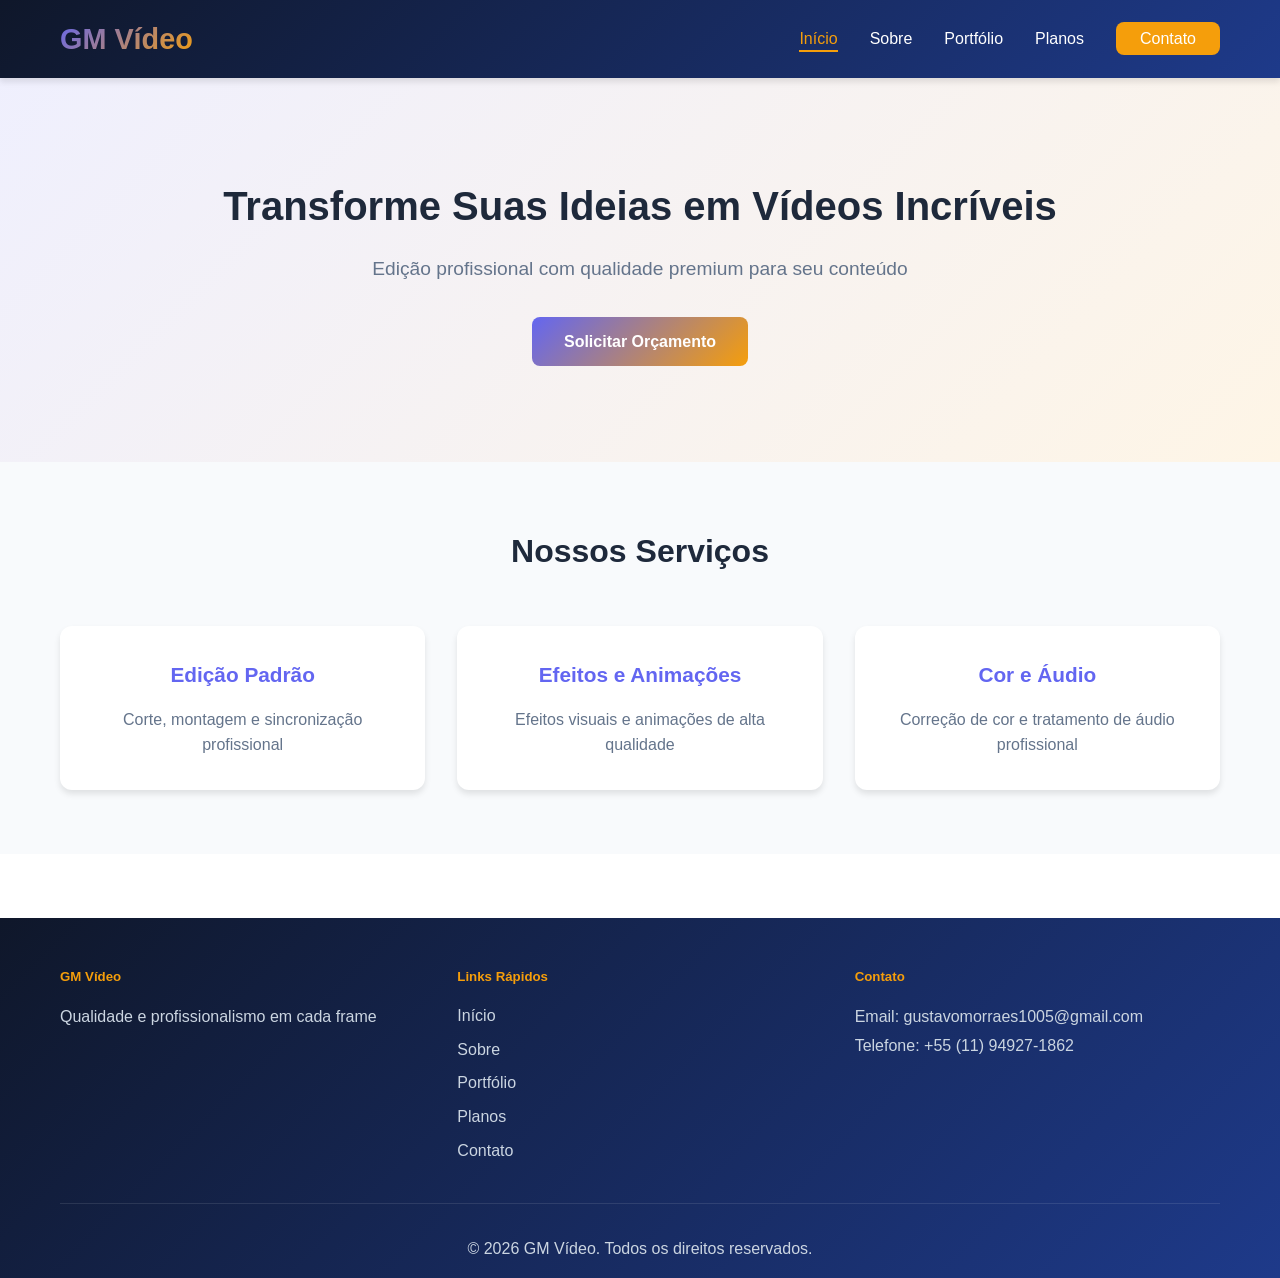
==== index.html @ 6e827ab7 "1.0" ====
<!DOCTYPE html>
<html lang="pt-BR">
<head>
    <meta charset="UTF-8">
    <meta name="viewport" content="width=device-width, initial-scale=1.0">
    <meta name="description" content="GM Vídeo - Serviço profissional de edição de vídeos de alta qualidade">
    <title>GM Vídeo - Edição de Vídeos Profissional</title>
    <link rel="stylesheet" href="styles.css">
</head>
<body>
    <!-- HEADER -->
    <header class="header">
        <nav class="navbar">
            <div class="container">
                <div class="logo">
                    <h1>GM Vídeo</h1>
                </div>
                <button class="nav-toggle" type="button" aria-label="Abrir menu" aria-expanded="false">
                    <span></span>
                    <span></span>
                    <span></span>
                </button>
                <ul class="nav-links">
                    <li><a href="index.html" class="active">Início</a></li>
                    <li><a href="sobre.html">Sobre</a></li>
                    <li><a href="trabalhos.html">Portfólio</a></li>
                    <li><a href="planos.html">Planos</a></li>
                    <li><a href="contato.html" class="btn-contact">Contato</a></li>
                </ul>
            </div>
        </nav>
    </header>

    <!-- MAIN CONTENT -->
    <main class="main-content">
        <section class="hero">
            <div class="container">
                <div class="hero-content">
                    <h2>Transforme Suas Ideias em Vídeos Incríveis</h2>
                    <p>Edição profissional com qualidade premium para seu conteúdo</p>
                    <a href="planos.html" class="btn btn-primary">Solicitar Orçamento</a>
                </div>
            </div>
        </section>

        <section class="services">
            <div class="container">
                <h3>Nossos Serviços</h3>
                <div class="services-grid">
                    <div class="service-card">
                        <h4>Edição Padrão</h4>
                        <p>Corte, montagem e sincronização profissional</p>
                    </div>
                    <div class="service-card">
                        <h4>Efeitos e Animações</h4>
                        <p>Efeitos visuais e animações de alta qualidade</p>
                    </div>
                    <div class="service-card">
                        <h4>Cor e Áudio</h4>
                        <p>Correção de cor e tratamento de áudio profissional</p>
                    </div>
                </div>
            </div>
        </section>
    </main>

    <!-- FOOTER -->
    <footer class="footer" id="contato">
        <div class="container">
            <div class="footer-content">
                <div class="footer-section">
                    <h5>GM Vídeo</h5>
                    <p>Qualidade e profissionalismo em cada frame</p>
                </div>
                <div class="footer-section">
                    <h5>Links Rápidos</h5>
                    <ul>
                        <li><a href="index.html">Início</a></li>
                        <li><a href="sobre.html">Sobre</a></li>
                        <li><a href="trabalhos.html">Portfólio</a></li>
                        <li><a href="planos.html">Planos</a></li>
                        <li><a href="contato.html">Contato</a></li>
                    </ul>
                </div>
                <div class="footer-section">
                    <h5>Contato</h5>
                    <p>Email: gustavomorraes1005@gmail.com</p>
                    <p>Telefone: +55 (11) 94927-1862</p>
                </div>
            </div>
            <div class="footer-bottom">
                <p>&copy; 2026 GM Vídeo. Todos os direitos reservados.</p>
            </div>
        </div>
    </footer>

    <script>
        const navToggle = document.querySelector('.nav-toggle');
        const navLinks = document.querySelector('.nav-links');

        if (navToggle && navLinks) {
            navToggle.addEventListener('click', () => {
                const isOpen = navLinks.classList.toggle('is-open');
                navToggle.setAttribute('aria-expanded', String(isOpen));
                navToggle.setAttribute('aria-label', isOpen ? 'Fechar menu' : 'Abrir menu');
            });

            navLinks.querySelectorAll('a').forEach((link) => {
                link.addEventListener('click', () => {
                    navLinks.classList.remove('is-open');
                    navToggle.setAttribute('aria-expanded', 'false');
                    navToggle.setAttribute('aria-label', 'Abrir menu');
                });
            });

            window.addEventListener('resize', () => {
                if (window.innerWidth > 768) {
                    navLinks.classList.remove('is-open');
                    navToggle.setAttribute('aria-expanded', 'false');
                    navToggle.setAttribute('aria-label', 'Abrir menu');
                }
            });
        }
    </script>
</body>
</html>
---- styles.css ----
/* ===== RESET E VARIÁVEIS ===== */
* {
    margin: 0;
    padding: 0;
    box-sizing: border-box;
}

:root {
    --primary-color: #6366f1;
    --secondary-color: #f59e0b;
    --dark-bg: #0f172a;
    --light-bg: #f8fafc;
    --text-dark: #1e293b;
    --text-light: #64748b;
    --border-color: #e2e8f0;
    --shadow: 0 4px 6px rgba(0, 0, 0, 0.1);
}

body {
    font-family: 'Segoe UI', Tahoma, Geneva, Verdana, sans-serif;
    line-height: 1.6;
    color: var(--text-dark);
    background-color: #fff;
    overflow-x: hidden;
}

img {
    max-width: 100%;
    display: block;
}

.container {
    max-width: 1200px;
    margin: 0 auto;
    padding: 0 20px;
}

button,
input,
textarea {
    font: inherit;
}

/* ===== HEADER E NAVEGAÇÃO ===== */
.header {
    background: linear-gradient(135deg, var(--dark-bg) 0%, #1e3a8a 100%);
    color: white;
    position: sticky;
    top: 0;
    z-index: 100;
    box-shadow: var(--shadow);
}

.navbar {
    padding: 1rem 0;
}

.navbar .container {
    display: flex;
    justify-content: space-between;
    align-items: center;
}

.logo h1 {
    font-size: 1.8rem;
    font-weight: 700;
    background: linear-gradient(135deg, #6366f1, #f59e0b);
    -webkit-background-clip: text;
    -webkit-text-fill-color: transparent;
    background-clip: text;
}

.nav-links {
    display: flex;
    list-style: none;
    gap: 2rem;
    align-items: center;
}

.nav-toggle {
    display: none;
    flex-direction: column;
    justify-content: center;
    gap: 0.3rem;
    width: 46px;
    height: 46px;
    border: 1px solid rgba(255, 255, 255, 0.3);
    border-radius: 0.65rem;
    background: rgba(255, 255, 255, 0.04);
    cursor: pointer;
    padding: 0.7rem 0.6rem;
    transition: all 0.25s ease;
}

.nav-toggle:hover {
    background: rgba(255, 255, 255, 0.08);
    border-color: rgba(255, 255, 255, 0.5);
}

.nav-toggle span {
    display: block;
    width: 100%;
    height: 2px;
    background: white;
    border-radius: 999px;
}

.nav-links a {
    color: white;
    text-decoration: none;
    transition: all 0.3s ease;
    font-weight: 500;
    position: relative;
}

.nav-links a:hover,
.nav-links a.active {
    color: var(--secondary-color);
}

.nav-links a.active::after {
    content: '';
    position: absolute;
    bottom: -5px;
    left: 0;
    width: 100%;
    height: 2px;
    background: var(--secondary-color);
}

.btn-contact {
    background: var(--secondary-color);
    color: white !important;
    padding: 0.5rem 1.5rem;
    border-radius: 0.5rem;
    transition: all 0.3s ease;
}

.btn-contact:hover {
    background: #d97706;
    transform: translateY(-2px);
}

/* ===== HERO SECTION ===== */
.hero {
    background: linear-gradient(135deg, rgba(99, 102, 241, 0.1) 0%, rgba(245, 158, 11, 0.1) 100%);
    padding: 6rem 0;
    text-align: center;
}

.hero-content h2 {
    font-size: 2.5rem;
    margin-bottom: 1rem;
    color: var(--text-dark);
    font-weight: 700;
}

.hero-content p {
    font-size: 1.2rem;
    color: var(--text-light);
    margin-bottom: 2rem;
}

/* ===== BOTÕES ===== */
.btn {
    display: inline-block;
    padding: 0.75rem 2rem;
    border-radius: 0.5rem;
    text-decoration: none;
    font-weight: 600;
    transition: all 0.3s ease;
    border: none;
    cursor: pointer;
    font-size: 1rem;
}

.btn-primary {
    background: linear-gradient(135deg, var(--primary-color), var(--secondary-color));
    color: white;
}

.btn-primary:hover {
    transform: translateY(-3px);
    box-shadow: 0 10px 20px rgba(99, 102, 241, 0.3);
}

.btn-secondary {
    background: white;
    color: var(--primary-color);
    border: 2px solid var(--primary-color);
}

.btn-secondary:hover {
    background: var(--primary-color);
    color: white;
}

/* ===== SECTION TITLES ===== */
section h3 {
    font-size: 2rem;
    text-align: center;
    margin-bottom: 3rem;
    color: var(--text-dark);
}

/* ===== SERVIÇOS ===== */
.services {
    padding: 4rem 0;
    background: var(--light-bg);
}

.services-grid {
    display: grid;
    grid-template-columns: repeat(auto-fit, minmax(280px, 1fr));
    gap: 2rem;
}

.service-card {
    background: white;
    padding: 2rem;
    border-radius: 0.75rem;
    box-shadow: var(--shadow);
    transition: all 0.3s ease;
    text-align: center;
}

.service-card:hover {
    transform: translateY(-5px);
    box-shadow: 0 10px 25px rgba(0, 0, 0, 0.15);
}

.service-card h4 {
    color: var(--primary-color);
    margin-bottom: 1rem;
    font-size: 1.3rem;
}

.service-card p {
    color: var(--text-light);
}

/* ===== PREÇOS ===== */
.pricing {
    padding: 4rem 0;
}

.pricing-grid {
    display: grid;
    grid-template-columns: repeat(auto-fit, minmax(280px, 1fr));
    gap: 2rem;
}

.pricing-card {
    background: white;
    border: 2px solid var(--border-color);
    padding: 2.5rem;
    border-radius: 0.75rem;
    transition: all 0.3s ease;
    display: flex;
    flex-direction: column;
}

.pricing-card.featured {
    border-color: var(--primary-color);
    box-shadow: 0 10px 30px rgba(99, 102, 241, 0.2);
    transform: scale(1.05);
}

.pricing-card:hover {
    transform: translateY(-5px);
    box-shadow: var(--shadow);
}

.pricing-card.featured:hover {
    transform: scale(1.05) translateY(-5px);
}

.pricing-card h4 {
    color: var(--text-dark);
    font-size: 1.5rem;
    margin-bottom: 1rem;
}

.price {
    font-size: 2.5rem;
    color: var(--primary-color);
    font-weight: 700;
    margin-bottom: 0.5rem;
}

.period {
    color: var(--text-light);
    margin-bottom: 1.5rem;
    font-size: 0.9rem;
}

.features {
    list-style: none;
    margin-bottom: 2rem;
    flex-grow: 1;
}

.features li {
    padding: 0.7rem 0;
    color: var(--text-light);
    border-bottom: 1px solid var(--border-color);
}

.features li:last-child {
    border-bottom: none;
}

.pricing-card .btn {
    width: 100%;
    text-align: center;
}

/* ===== PORTFÓLIO ===== */
.portfolio {
    padding: 4rem 0;
    background: var(--light-bg);
}

.portfolio-grid {
    display: grid;
    grid-template-columns: repeat(auto-fill, minmax(300px, 1fr));
    gap: 2rem;
}

.portfolio-card {
    background: white;
    border-radius: 0.75rem;
    overflow: hidden;
    box-shadow: var(--shadow);
    transition: all 0.3s ease;
}

.portfolio-card:hover {
    transform: translateY(-5px);
    box-shadow: 0 15px 30px rgba(0, 0, 0, 0.2);
}

.portfolio-image {
    position: relative;
    overflow: hidden;
    aspect-ratio: 16 / 9;
    background: linear-gradient(135deg, var(--primary-color), var(--secondary-color));
}

.video-thumb {
    width: 100%;
    height: 100%;
    display: block;
    object-fit: cover;
    transition: transform 0.3s ease;
}

.portfolio-card:hover .video-thumb {
    transform: scale(1.03);
}

.overlay {
    position: absolute;
    top: 0;
    left: 0;
    width: 100%;
    height: 100%;
    background: rgba(0, 0, 0, 0.5);
    display: flex;
    align-items: center;
    justify-content: center;
    opacity: 0;
    transition: opacity 0.3s ease;
}

.portfolio-card:hover .overlay {
    opacity: 1;
}

.play-btn {
    width: 60px;
    height: 60px;
    background: var(--secondary-color);
    border-radius: 50%;
    display: flex;
    align-items: center;
    justify-content: center;
    color: white;
    font-size: 1.5rem;
    text-decoration: none;
    transition: all 0.3s ease;
}

.play-btn:hover {
    background: #d97706;
    transform: scale(1.1);
}

.portfolio-info {
    padding: 1.5rem;
}

.portfolio-info h4 {
    color: var(--text-dark);
    margin-bottom: 0.5rem;
}

.portfolio-info p {
    color: var(--text-light);
    font-size: 0.9rem;
}

/* ===== FOOTER ===== */
.footer {
    background: linear-gradient(135deg, var(--dark-bg) 0%, #1e3a8a 100%);
    color: white;
    padding: 3rem 0 1rem;
    margin-top: 4rem;
}

.footer-content {
    display: grid;
    grid-template-columns: repeat(auto-fit, minmax(250px, 1fr));
    gap: 2rem;
    margin-bottom: 2rem;
}

.footer-section h5 {
    margin-bottom: 1rem;
    color: var(--secondary-color);
}

.footer-section ul {
    list-style: none;
}

.footer-section ul li {
    margin-bottom: 0.5rem;
}

.footer-section a {
    color: #cbd5e1;
    text-decoration: none;
    transition: color 0.3s ease;
}

.footer-section a:hover {
    color: var(--secondary-color);
}

.footer-section p {
    color: #cbd5e1;
    line-height: 1.8;
}

.footer-bottom {
    text-align: center;
    padding-top: 2rem;
    border-top: 1px solid rgba(255, 255, 255, 0.1);
    color: #cbd5e1;
}

/* ===== SOBRE ===== */
.about-section,
.contact-section {
    padding: 4rem 0;
}

.about-story {
    display: grid;
    grid-template-columns: 1.3fr 1fr;
    gap: 2rem;
    align-items: center;
}

.story-text h3,
.contact-header h3 {
    text-align: left;
    margin-bottom: 1.5rem;
}

.story-text p {
    color: var(--text-light);
    margin-bottom: 1rem;
    font-size: 1.05rem;
}

.highlight-box {
    background: linear-gradient(135deg, rgba(99, 102, 241, 0.08), rgba(245, 158, 11, 0.08));
    border: 1px solid var(--border-color);
    border-radius: 1rem;
    padding: 2rem;
    box-shadow: var(--shadow);
}

.highlight-box h4 {
    margin-bottom: 0.75rem;
    color: var(--primary-color);
}

.highlight-box p {
    color: var(--text-light);
}

.about-grid,
.stats-grid,
.process-grid {
    display: grid;
    grid-template-columns: repeat(auto-fit, minmax(220px, 1fr));
    gap: 2rem;
    margin-top: 2rem;
}

.about-card,
.stat-item,
.process-step,
.contact-card {
    background: white;
    border: 1px solid var(--border-color);
    border-radius: 1rem;
    padding: 2rem;
    box-shadow: var(--shadow);
}

.about-card h4,
.stat-item h4,
.process-step h4,
.contact-card h4 {
    color: var(--text-dark);
    margin-bottom: 0.75rem;
}

.about-card p,
.stat-item p,
.process-step p,
.contact-card p,
.contact-card li {
    color: var(--text-light);
}

.stat-item {
    text-align: center;
}

.stat-value {
    font-size: 2.2rem;
    font-weight: 700;
    color: var(--primary-color);
    margin-bottom: 0.5rem;
}

.process-step {
    position: relative;
}

.step-number {
    display: inline-flex;
    width: 40px;
    height: 40px;
    align-items: center;
    justify-content: center;
    border-radius: 50%;
    background: linear-gradient(135deg, var(--primary-color), var(--secondary-color));
    color: white;
    font-weight: 700;
    margin-bottom: 1rem;
}

/* ===== CONTATO ===== */
.contact-layout {
    display: grid;
    grid-template-columns: 1fr 1.3fr;
    gap: 2rem;
    align-items: start;
}

.contact-details {
    display: grid;
    gap: 1.5rem;
}

.contact-card ul {
    list-style: none;
    margin-top: 1rem;
}

.contact-card li {
    margin-bottom: 0.5rem;
}

.contact-form {
    background: white;
    border: 1px solid var(--border-color);
    border-radius: 1rem;
    box-shadow: var(--shadow);
    padding: 2rem;
}

.form-row {
    display: grid;
    grid-template-columns: repeat(2, minmax(0, 1fr));
    gap: 1rem;
}

.form-group {
    margin-bottom: 1rem;
}

.form-group label {
    display: block;
    margin-bottom: 0.5rem;
    font-weight: 600;
    color: var(--text-dark);
}

.form-group input,
.form-group textarea {
    width: 100%;
    padding: 0.9rem 1rem;
    border: 1px solid var(--border-color);
    border-radius: 0.75rem;
    font: inherit;
    background: #fff;
    color: var(--text-dark);
}

.form-group input:focus,
.form-group textarea:focus {
    outline: 2px solid rgba(99, 102, 241, 0.2);
    border-color: var(--primary-color);
}

.form-group textarea {
    min-height: 150px;
    resize: vertical;
}

.contact-form .btn {
    width: 100%;
}

/* ===== RESPONSIVIDADE ===== */
@media (max-width: 768px) {
    html {
        scroll-behavior: smooth;
    }

    .nav-toggle {
        display: flex;
    }

    .navbar .container {
        position: relative;
        display: flex;
        align-items: center;
        justify-content: space-between;
        gap: 1rem;
    }

    .nav-links {
        position: absolute;
        top: calc(100% + 0.75rem);
        left: 0;
        right: 0;
        flex-direction: column;
        align-items: stretch;
        gap: 0.5rem;
        background: rgba(15, 23, 42, 0.98);
        padding: 1rem;
        border-radius: 0.75rem;
        box-shadow: 0 12px 24px rgba(15, 23, 42, 0.25);
        opacity: 0;
        visibility: hidden;
        pointer-events: none;
        transform: translateY(-10px);
        transition: all 0.25s ease;
    }

    .nav-links.is-open {
        opacity: 1;
        visibility: visible;
        pointer-events: auto;
        transform: translateY(0);
    }

    .nav-links a {
        display: block;
        width: 100%;
        padding: 0.7rem 0.8rem;
        border-radius: 0.5rem;
        font-size: 0.98rem;
    }

    .nav-links a:hover,
    .nav-links a.active {
        background: rgba(255, 255, 255, 0.06);
    }

    .nav-links a.active::after {
        display: none;
    }

    .logo h1 {
        font-size: 1.4rem;
    }

    .hero-content h2 {
        font-size: 1.8rem;
    }

    .hero-content p {
        font-size: 1rem;
    }

    .pricing-card.featured {
        transform: scale(1);
    }

    .pricing-card.featured:hover {
        transform: translateY(-5px);
    }

    .about-story,
    .contact-layout {
        grid-template-columns: 1fr;
    }

    .form-row {
        grid-template-columns: 1fr;
    }

    section h3 {
        font-size: 1.5rem;
    }
}

@media (max-width: 480px) {
    .container {
        padding: 0 16px;
    }

    .navbar .container {
        padding-top: 0.5rem;
        padding-bottom: 0.5rem;
    }

    .hero {
        padding: 3rem 0;
    }

    .hero-content h2 {
        font-size: 1.5rem;
    }

    .service-card,
    .pricing-card,
    .contact-form,
    .about-card,
    .stat-item,
    .process-step,
    .contact-card {
        padding: 1.25rem;
    }

    .btn {
        width: 100%;
        text-align: center;
        min-height: 48px;
        display: inline-flex;
        align-items: center;
        justify-content: center;
    }

    .form-group input,
    .form-group textarea {
        min-height: 48px;
        padding: 0.9rem 0.85rem;
    }

    .contact-card ul,
    .footer-section ul {
        line-height: 1.8;
    }
}
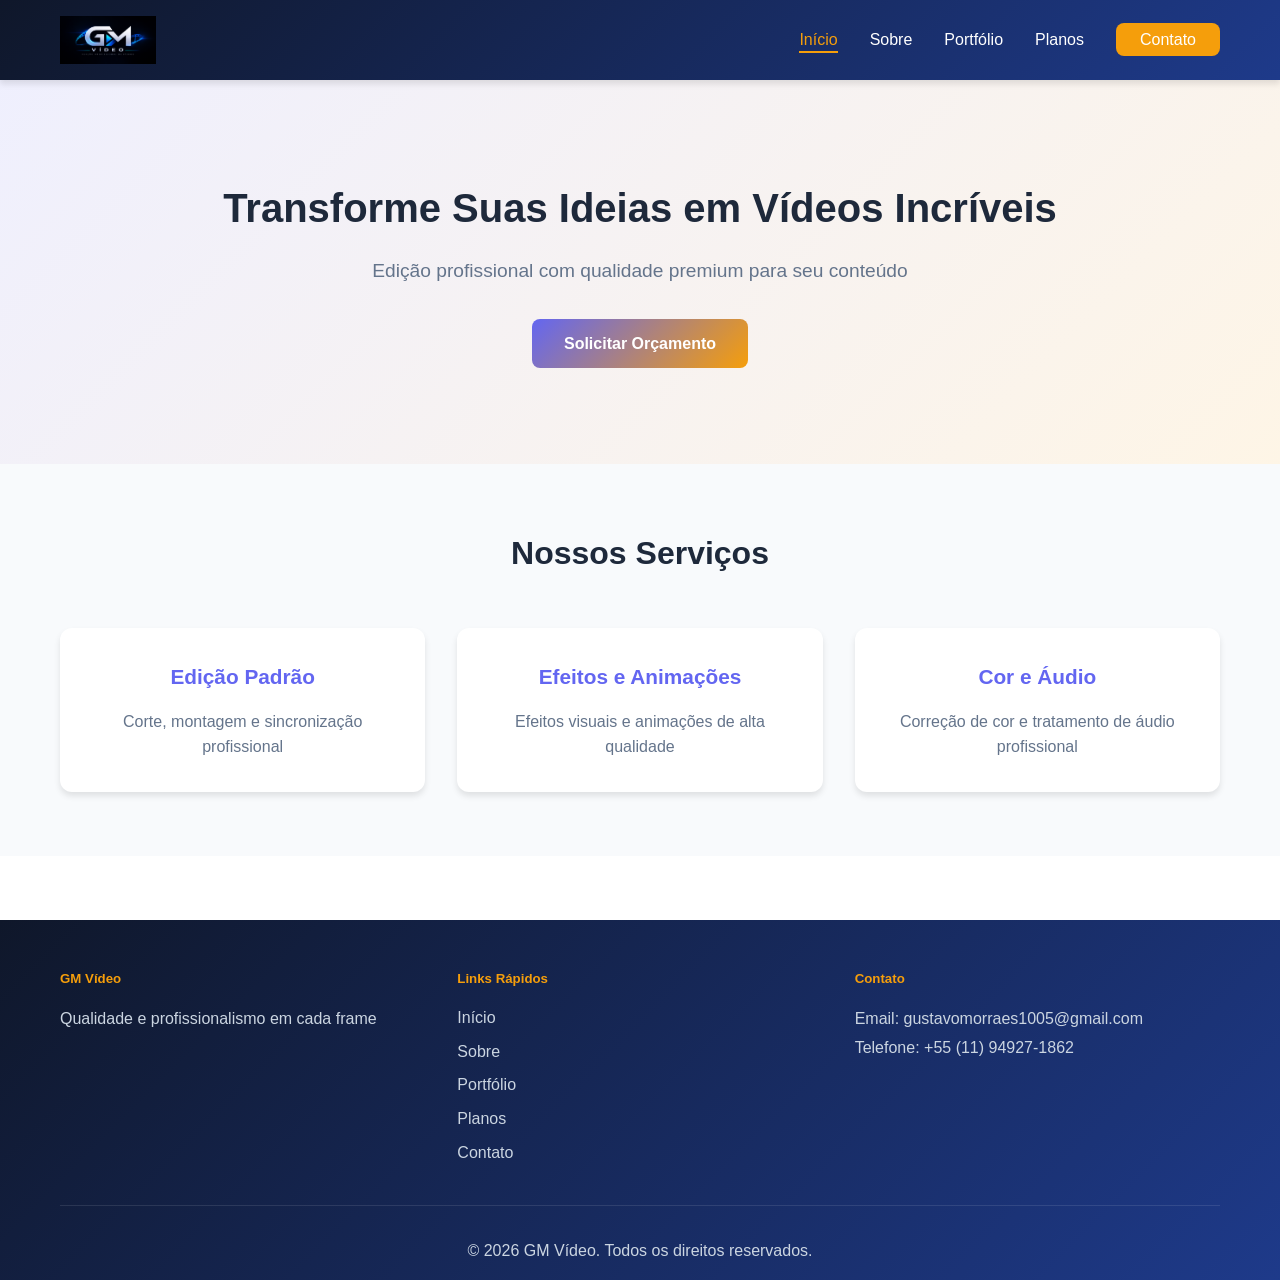
==== commit 77713cdf: "atualização da logo" ====
--- a/index.html
+++ b/index.html
@@ -13,7 +13,7 @@
         <nav class="navbar">
             <div class="container">
                 <div class="logo">
-                    <h1>GM Vídeo</h1>
+                    <img src="img/logo.png" alt="GM Vídeo">
                 </div>
                 <button class="nav-toggle" type="button" aria-label="Abrir menu" aria-expanded="false">
                     <span></span>
--- a/styles.css
+++ b/styles.css
@@ -61,13 +61,10 @@
     align-items: center;
 }
 
-.logo h1 {
-    font-size: 1.8rem;
-    font-weight: 700;
-    background: linear-gradient(135deg, #6366f1, #f59e0b);
-    -webkit-background-clip: text;
-    -webkit-text-fill-color: transparent;
-    background-clip: text;
+.logo img {
+    width: auto;
+    height: 48px;
+    object-fit: contain;
 }
 
 .nav-links {
@@ -377,6 +374,10 @@
     opacity: 1;
 }
 
+.portfolio-card:focus-within .overlay {
+    opacity: 1;
+}
+
 .play-btn {
     width: 60px;
     height: 60px;
@@ -643,6 +644,10 @@
 @media (max-width: 768px) {
     html {
         scroll-behavior: smooth;
+    }
+
+    .portfolio-card .overlay {
+        opacity: 1;
     }
 
     .nav-toggle {
@@ -700,8 +705,8 @@
         display: none;
     }
 
-    .logo h1 {
-        font-size: 1.4rem;
+    .logo img {
+        height: 40px;
     }
 
     .hero-content h2 {
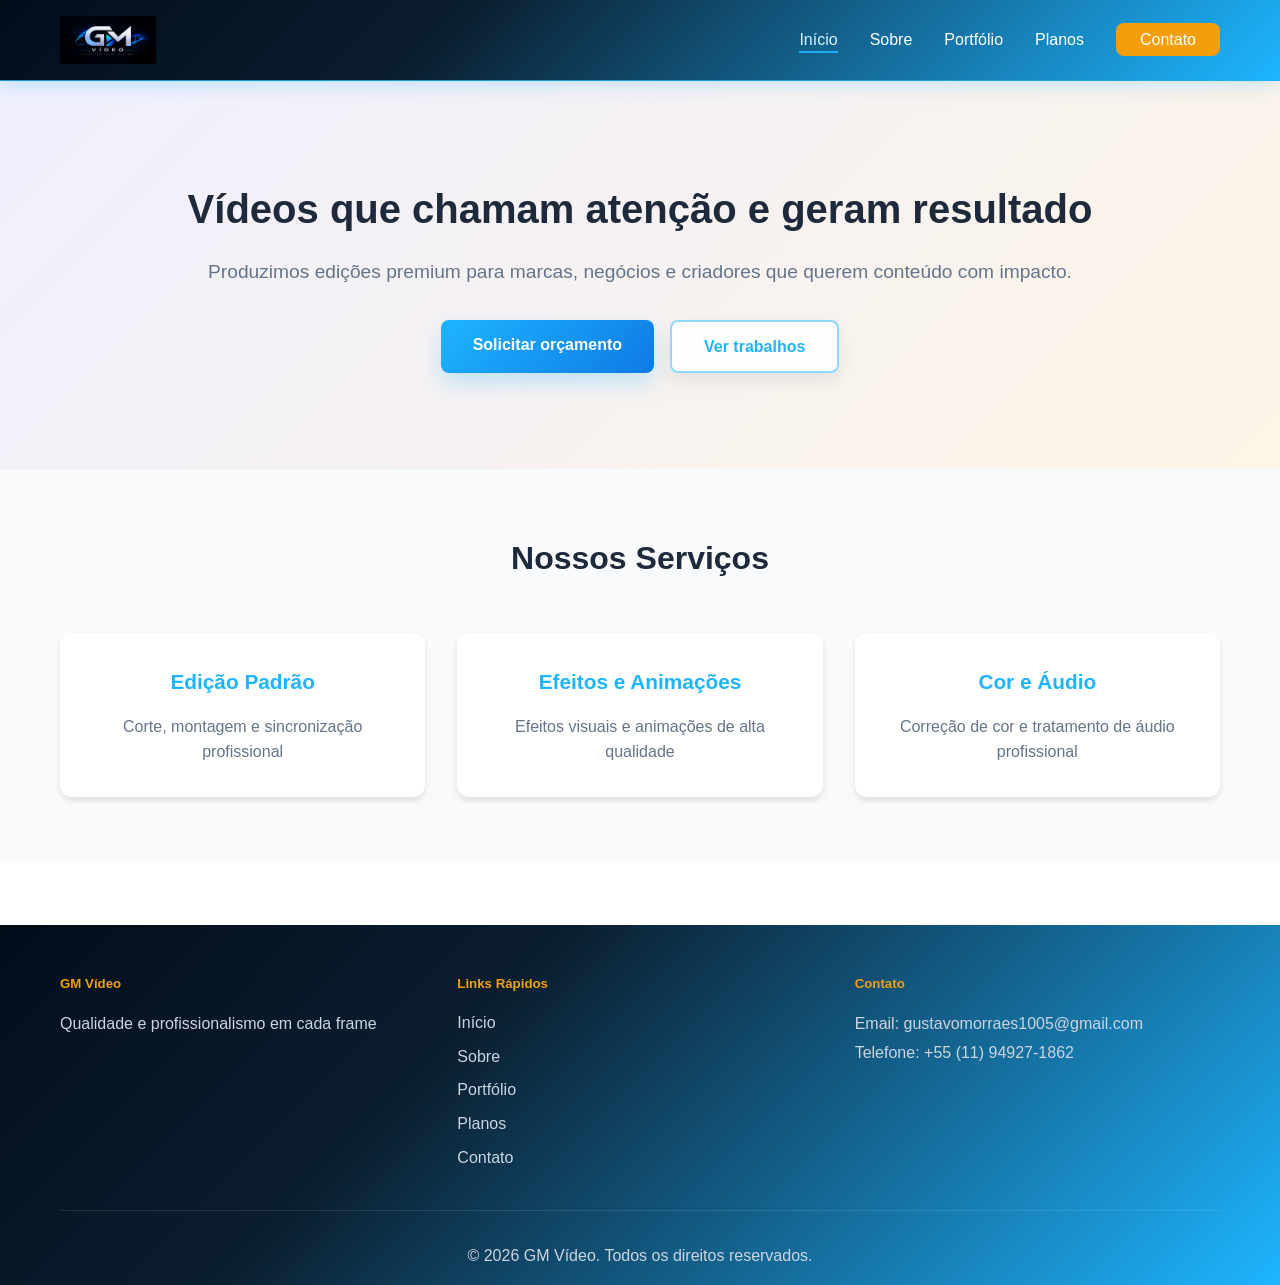
==== commit d384641d: "modificação de paleta do header" ====
--- a/index.html
+++ b/index.html
@@ -36,9 +36,12 @@
         <section class="hero">
             <div class="container">
                 <div class="hero-content">
-                    <h2>Transforme Suas Ideias em Vídeos Incríveis</h2>
-                    <p>Edição profissional com qualidade premium para seu conteúdo</p>
-                    <a href="planos.html" class="btn btn-primary">Solicitar Orçamento</a>
+                    <h2>Vídeos que chamam atenção e geram resultado</h2>
+                    <p>Produzimos edições premium para marcas, negócios e criadores que querem conteúdo com impacto.</p>
+                    <div class="hero-actions">
+                        <a href="planos.html" class="btn btn-primary">Solicitar orçamento</a>
+                        <a href="trabalhos.html" class="btn btn-secondary">Ver trabalhos</a>
+                    </div>
                 </div>
             </div>
         </section>
--- a/styles.css
+++ b/styles.css
@@ -6,9 +6,10 @@
 }
 
 :root {
-    --primary-color: #6366f1;
+    --primary-color: #1eb5ff;
     --secondary-color: #f59e0b;
-    --dark-bg: #0f172a;
+    --dark-bg: #020d1a;
+    --header-bg: linear-gradient(135deg, #020d1a 0%, #0b1e2f 35%, #1eb5ff 100%);
     --light-bg: #f8fafc;
     --text-dark: #1e293b;
     --text-light: #64748b;
@@ -43,12 +44,13 @@
 
 /* ===== HEADER E NAVEGAÇÃO ===== */
 .header {
-    background: linear-gradient(135deg, var(--dark-bg) 0%, #1e3a8a 100%);
+    background: var(--header-bg);
     color: white;
     position: sticky;
     top: 0;
     z-index: 100;
-    box-shadow: var(--shadow);
+    box-shadow: 0 0 20px rgba(30, 181, 255, 0.35);
+    border-bottom: 1px solid rgba(30, 181, 255, 0.8);
 }
 
 .navbar {
@@ -112,7 +114,7 @@
 
 .nav-links a:hover,
 .nav-links a.active {
-    color: var(--secondary-color);
+    color: #d8f4ff;
 }
 
 .nav-links a.active::after {
@@ -122,7 +124,7 @@
     left: 0;
     width: 100%;
     height: 2px;
-    background: var(--secondary-color);
+    background: rgba(30, 181, 255, 0.9);
 }
 
 .btn-contact {
@@ -156,6 +158,13 @@
     font-size: 1.2rem;
     color: var(--text-light);
     margin-bottom: 2rem;
+}
+
+.hero-actions {
+    display: flex;
+    justify-content: center;
+    gap: 1rem;
+    flex-wrap: wrap;
 }
 
 /* ===== BOTÕES ===== */
@@ -172,24 +181,27 @@
 }
 
 .btn-primary {
-    background: linear-gradient(135deg, var(--primary-color), var(--secondary-color));
+    background: linear-gradient(135deg, var(--primary-color), #0e7ae5);
     color: white;
+    box-shadow: 0 10px 22px rgba(30, 181, 255, 0.25);
 }
 
 .btn-primary:hover {
     transform: translateY(-3px);
-    box-shadow: 0 10px 20px rgba(99, 102, 241, 0.3);
+    box-shadow: 0 14px 28px rgba(30, 181, 255, 0.3);
 }
 
 .btn-secondary {
-    background: white;
+    background: rgba(255, 255, 255, 0.9);
     color: var(--primary-color);
-    border: 2px solid var(--primary-color);
+    border: 2px solid rgba(30, 181, 255, 0.5);
+    box-shadow: 0 8px 18px rgba(15, 23, 42, 0.08);
 }
 
 .btn-secondary:hover {
     background: var(--primary-color);
     color: white;
+    border-color: var(--primary-color);
 }
 
 /* ===== SECTION TITLES ===== */
@@ -259,7 +271,7 @@
 
 .pricing-card.featured {
     border-color: var(--primary-color);
-    box-shadow: 0 10px 30px rgba(99, 102, 241, 0.2);
+    box-shadow: 0 10px 30px rgba(30, 181, 255, 0.22);
     transform: scale(1.05);
 }
 
@@ -413,7 +425,7 @@
 
 /* ===== FOOTER ===== */
 .footer {
-    background: linear-gradient(135deg, var(--dark-bg) 0%, #1e3a8a 100%);
+    background: var(--header-bg);
     color: white;
     padding: 3rem 0 1rem;
     margin-top: 4rem;
@@ -487,8 +499,8 @@
 }
 
 .highlight-box {
-    background: linear-gradient(135deg, rgba(99, 102, 241, 0.08), rgba(245, 158, 11, 0.08));
-    border: 1px solid var(--border-color);
+    background: linear-gradient(135deg, rgba(30, 181, 255, 0.12), rgba(245, 158, 11, 0.08));
+    border: 1px solid rgba(30, 181, 255, 0.2);
     border-radius: 1rem;
     padding: 2rem;
     box-shadow: var(--shadow);
@@ -627,7 +639,7 @@
 
 .form-group input:focus,
 .form-group textarea:focus {
-    outline: 2px solid rgba(99, 102, 241, 0.2);
+    outline: 2px solid rgba(30, 181, 255, 0.2);
     border-color: var(--primary-color);
 }
 
@@ -717,6 +729,16 @@
         font-size: 1rem;
     }
 
+    .hero-actions {
+        flex-direction: column;
+        align-items: stretch;
+    }
+
+    .btn {
+        width: 100%;
+        text-align: center;
+    }
+
     .pricing-card.featured {
         transform: scale(1);
     }
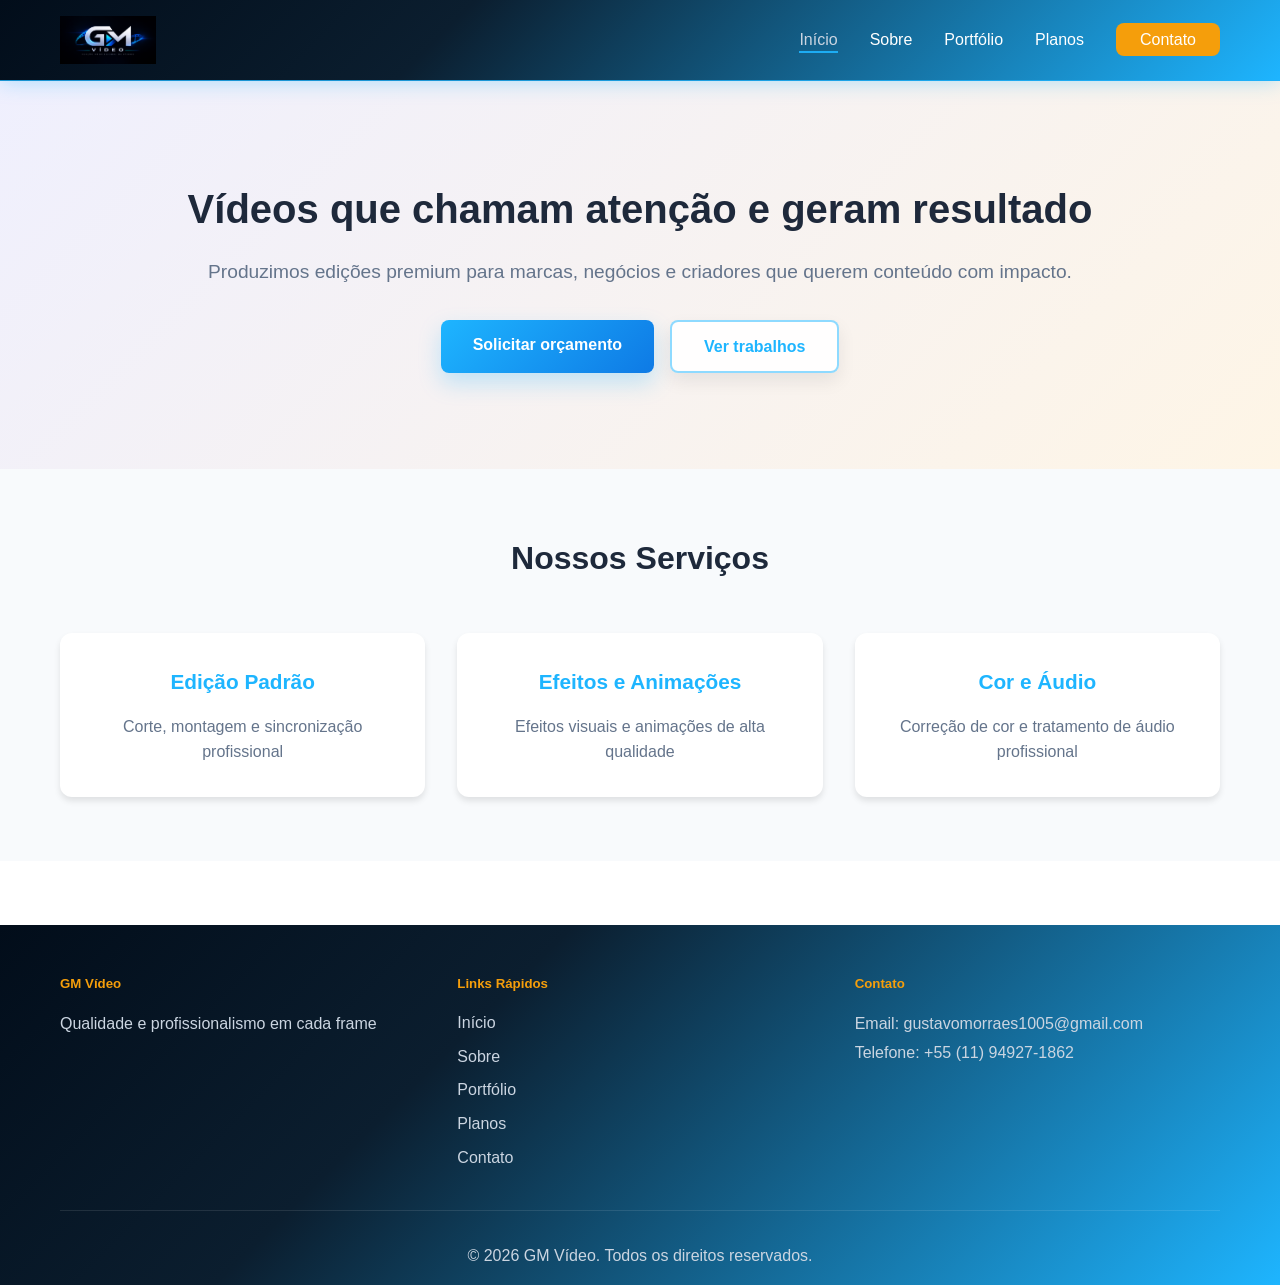
==== commit 38e8d914: "favicon" ====
--- a/index.html
+++ b/index.html
@@ -5,6 +5,7 @@
     <meta name="viewport" content="width=device-width, initial-scale=1.0">
     <meta name="description" content="GM Vídeo - Serviço profissional de edição de vídeos de alta qualidade">
     <title>GM Vídeo - Edição de Vídeos Profissional</title>
+    <link rel="icon" type="image/png" href="img/logo.png">
     <link rel="stylesheet" href="styles.css">
 </head>
 <body>
--- a/styles.css
+++ b/styles.css
@@ -6,15 +6,23 @@
 }
 
 :root {
-    --primary-color: #1eb5ff;
-    --secondary-color: #f59e0b;
+    --primary-rgb: 30, 181, 255;
+    --secondary-rgb: 245, 158, 11;
+    --primary-color: rgb(var(--primary-rgb));
+    --primary-color-strong: #0e7ae5;
+    --secondary-color: rgb(var(--secondary-rgb));
     --dark-bg: #020d1a;
-    --header-bg: linear-gradient(135deg, #020d1a 0%, #0b1e2f 35%, #1eb5ff 100%);
+    --dark-bg-2: #0b1e2f;
     --light-bg: #f8fafc;
+    --surface: #ffffff;
+    --surface-soft: rgba(var(--primary-rgb), 0.12);
     --text-dark: #1e293b;
     --text-light: #64748b;
+    --text-soft: #cbd5e1;
     --border-color: #e2e8f0;
     --shadow: 0 4px 6px rgba(0, 0, 0, 0.1);
+    --brand-gradient: linear-gradient(135deg, var(--dark-bg) 0%, var(--dark-bg-2) 35%, var(--primary-color) 100%);
+    --primary-gradient: linear-gradient(135deg, var(--primary-color), var(--primary-color-strong));
 }
 
 body {
@@ -44,13 +52,13 @@
 
 /* ===== HEADER E NAVEGAÇÃO ===== */
 .header {
-    background: var(--header-bg);
+    background: var(--brand-gradient);
     color: white;
     position: sticky;
     top: 0;
     z-index: 100;
-    box-shadow: 0 0 20px rgba(30, 181, 255, 0.35);
-    border-bottom: 1px solid rgba(30, 181, 255, 0.8);
+    box-shadow: 0 0 20px rgba(var(--primary-rgb), 0.35);
+    border-bottom: 1px solid rgba(var(--primary-rgb), 0.8);
 }
 
 .navbar {
@@ -114,7 +122,7 @@
 
 .nav-links a:hover,
 .nav-links a.active {
-    color: #d8f4ff;
+    color: var(--text-soft);
 }
 
 .nav-links a.active::after {
@@ -124,7 +132,7 @@
     left: 0;
     width: 100%;
     height: 2px;
-    background: rgba(30, 181, 255, 0.9);
+    background: rgba(var(--primary-rgb), 0.9);
 }
 
 .btn-contact {
@@ -181,20 +189,20 @@
 }
 
 .btn-primary {
-    background: linear-gradient(135deg, var(--primary-color), #0e7ae5);
+    background: var(--primary-gradient);
     color: white;
-    box-shadow: 0 10px 22px rgba(30, 181, 255, 0.25);
+    box-shadow: 0 10px 22px rgba(var(--primary-rgb), 0.25);
 }
 
 .btn-primary:hover {
     transform: translateY(-3px);
-    box-shadow: 0 14px 28px rgba(30, 181, 255, 0.3);
+    box-shadow: 0 14px 28px rgba(var(--primary-rgb), 0.3);
 }
 
 .btn-secondary {
     background: rgba(255, 255, 255, 0.9);
     color: var(--primary-color);
-    border: 2px solid rgba(30, 181, 255, 0.5);
+    border: 2px solid rgba(var(--primary-rgb), 0.5);
     box-shadow: 0 8px 18px rgba(15, 23, 42, 0.08);
 }
 
@@ -271,7 +279,7 @@
 
 .pricing-card.featured {
     border-color: var(--primary-color);
-    box-shadow: 0 10px 30px rgba(30, 181, 255, 0.22);
+    box-shadow: 0 10px 30px rgba(var(--primary-rgb), 0.22);
     transform: scale(1.05);
 }
 
@@ -321,6 +329,15 @@
 
 .pricing-card .btn {
     width: 100%;
+    text-align: center;
+}
+
+.pricing-note {
+    max-width: 900px;
+    margin: 2rem auto 0;
+    color: var(--text-light);
+    font-size: 0.9rem;
+    line-height: 1.6;
     text-align: center;
 }
 
@@ -425,7 +442,7 @@
 
 /* ===== FOOTER ===== */
 .footer {
-    background: var(--header-bg);
+    background: var(--brand-gradient);
     color: white;
     padding: 3rem 0 1rem;
     margin-top: 4rem;
@@ -499,8 +516,8 @@
 }
 
 .highlight-box {
-    background: linear-gradient(135deg, rgba(30, 181, 255, 0.12), rgba(245, 158, 11, 0.08));
-    border: 1px solid rgba(30, 181, 255, 0.2);
+    background: linear-gradient(135deg, rgba(var(--primary-rgb), 0.12), rgba(var(--secondary-rgb), 0.08));
+    border: 1px solid rgba(var(--primary-rgb), 0.2);
     border-radius: 1rem;
     padding: 2rem;
     box-shadow: var(--shadow);
@@ -639,7 +656,7 @@
 
 .form-group input:focus,
 .form-group textarea:focus {
-    outline: 2px solid rgba(30, 181, 255, 0.2);
+    outline: 2px solid rgba(var(--primary-rgb), 0.2);
     border-color: var(--primary-color);
 }
 
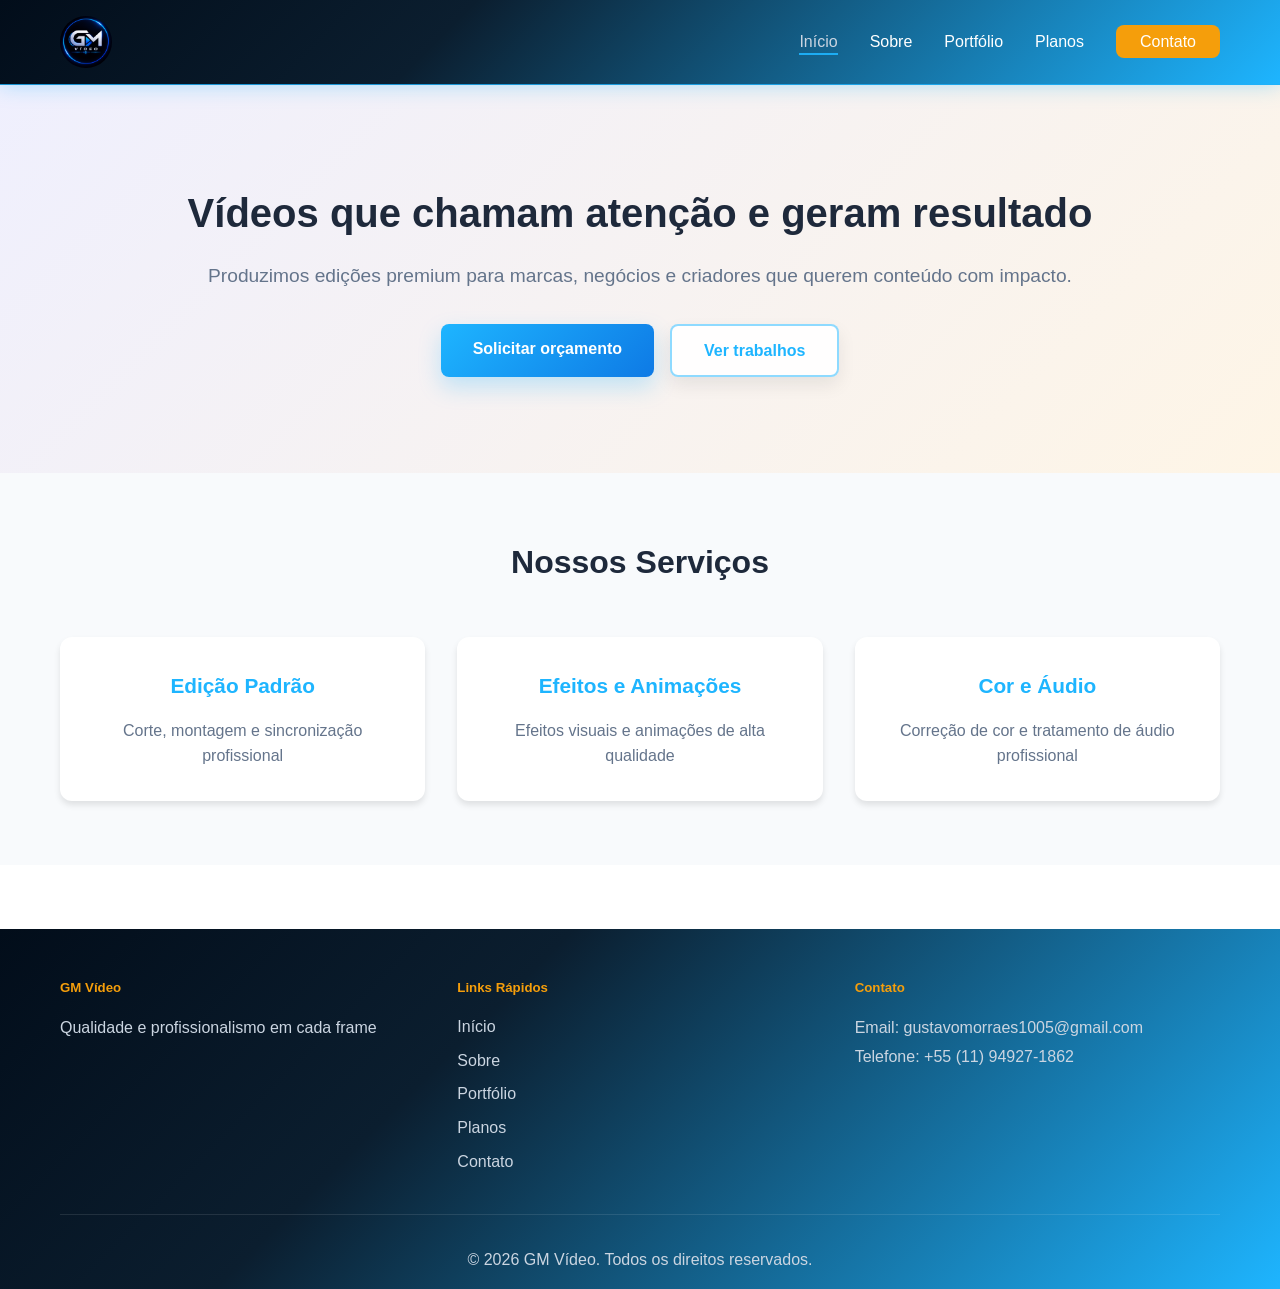
==== commit a47c7bc8: "atualização 1.2" ====
--- a/index.html
+++ b/index.html
@@ -5,7 +5,7 @@
     <meta name="viewport" content="width=device-width, initial-scale=1.0">
     <meta name="description" content="GM Vídeo - Serviço profissional de edição de vídeos de alta qualidade">
     <title>GM Vídeo - Edição de Vídeos Profissional</title>
-    <link rel="icon" type="image/png" href="img/logo.png">
+    <link rel="icon" type="image/png" href="img/Logo GM Vídeo- circular.png">
     <link rel="stylesheet" href="styles.css">
 </head>
 <body>
@@ -14,7 +14,7 @@
         <nav class="navbar">
             <div class="container">
                 <div class="logo">
-                    <img src="img/logo.png" alt="GM Vídeo">
+                    <img src="img/Logo GM Vídeo- circular.png" alt="GM Vídeo">
                 </div>
                 <button class="nav-toggle" type="button" aria-label="Abrir menu" aria-expanded="false">
                     <span></span>
--- a/styles.css
+++ b/styles.css
@@ -72,8 +72,9 @@
 }
 
 .logo img {
-    width: auto;
-    height: 48px;
+    width: 52px;
+    height: 52px;
+    border-radius: 50%;
     object-fit: contain;
 }
 
@@ -735,7 +736,8 @@
     }
 
     .logo img {
-        height: 40px;
+        width: 42px;
+        height: 42px;
     }
 
     .hero-content h2 {
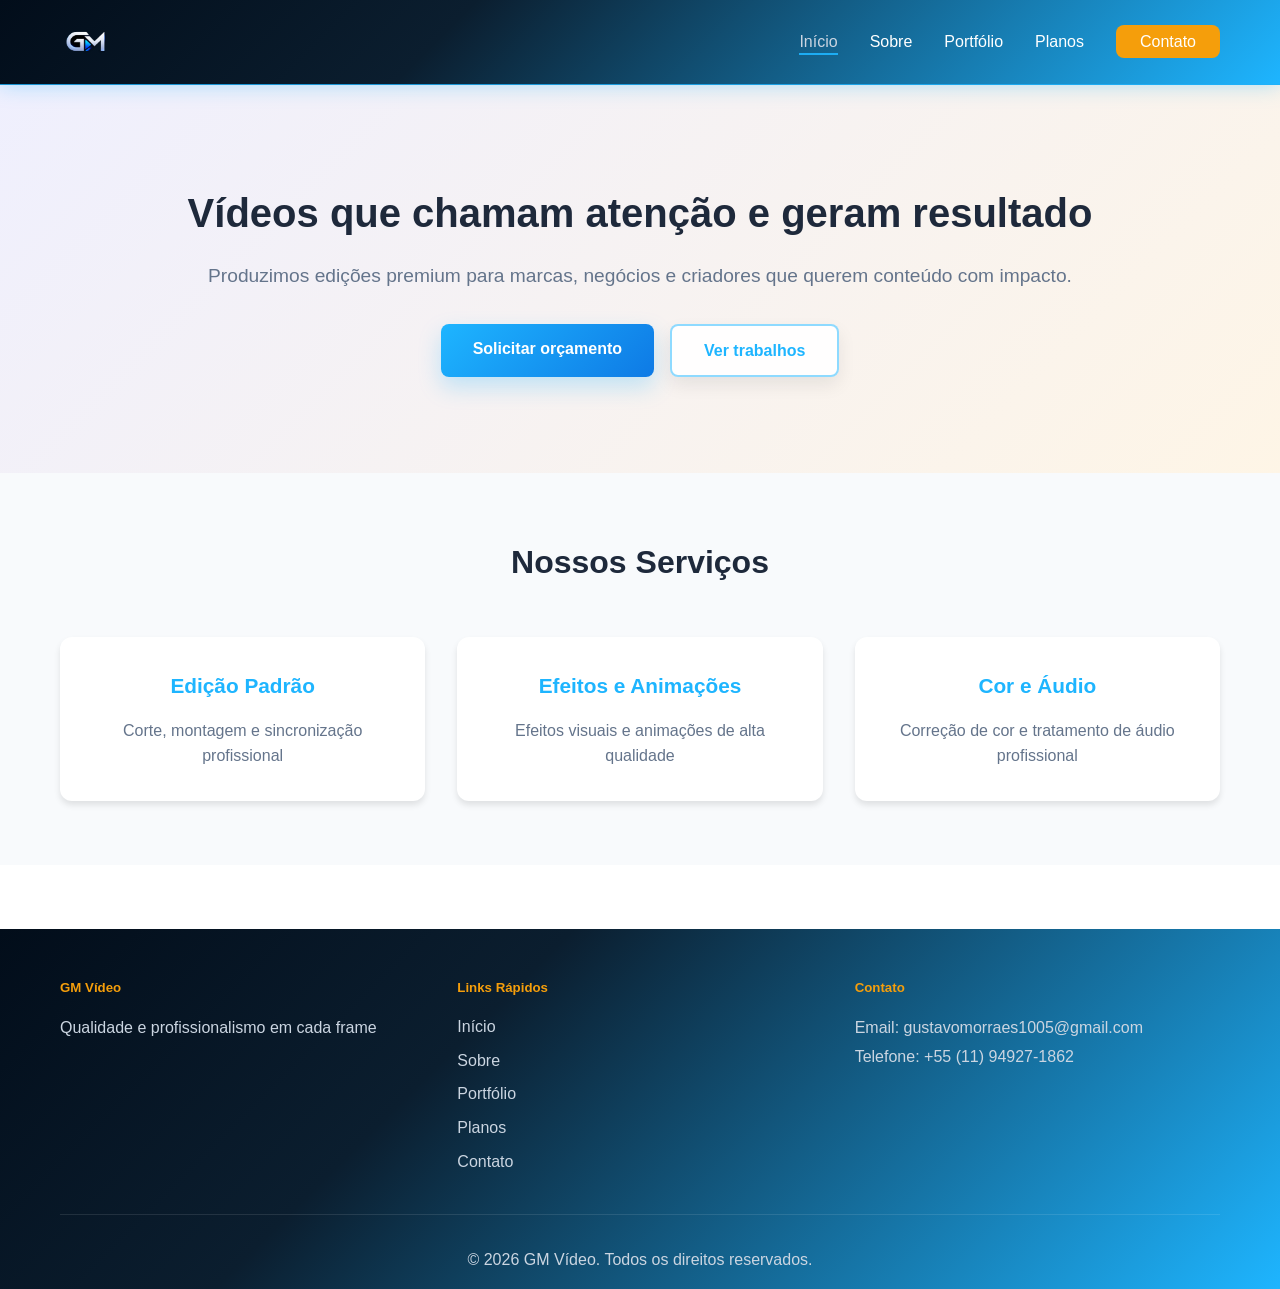
==== commit 0d7b8957: "Nova Logo" ====
--- a/index.html
+++ b/index.html
@@ -14,7 +14,7 @@
         <nav class="navbar">
             <div class="container">
                 <div class="logo">
-                    <img src="img/Logo GM Vídeo- circular.png" alt="GM Vídeo">
+                    <img src="img/Logo GM Vídeo- circular sem fundo- só titulo.png" alt="GM Vídeo">
                 </div>
                 <button class="nav-toggle" type="button" aria-label="Abrir menu" aria-expanded="false">
                     <span></span>
--- a/styles.css
+++ b/styles.css
@@ -299,6 +299,14 @@
     margin-bottom: 1rem;
 }
 
+.plan-label {
+    color: var(--primary-color);
+    font-size: 0.8rem;
+    font-weight: 700;
+    margin-bottom: 0.4rem;
+    text-transform: uppercase;
+}
+
 .price {
     font-size: 2.5rem;
     color: var(--primary-color);
